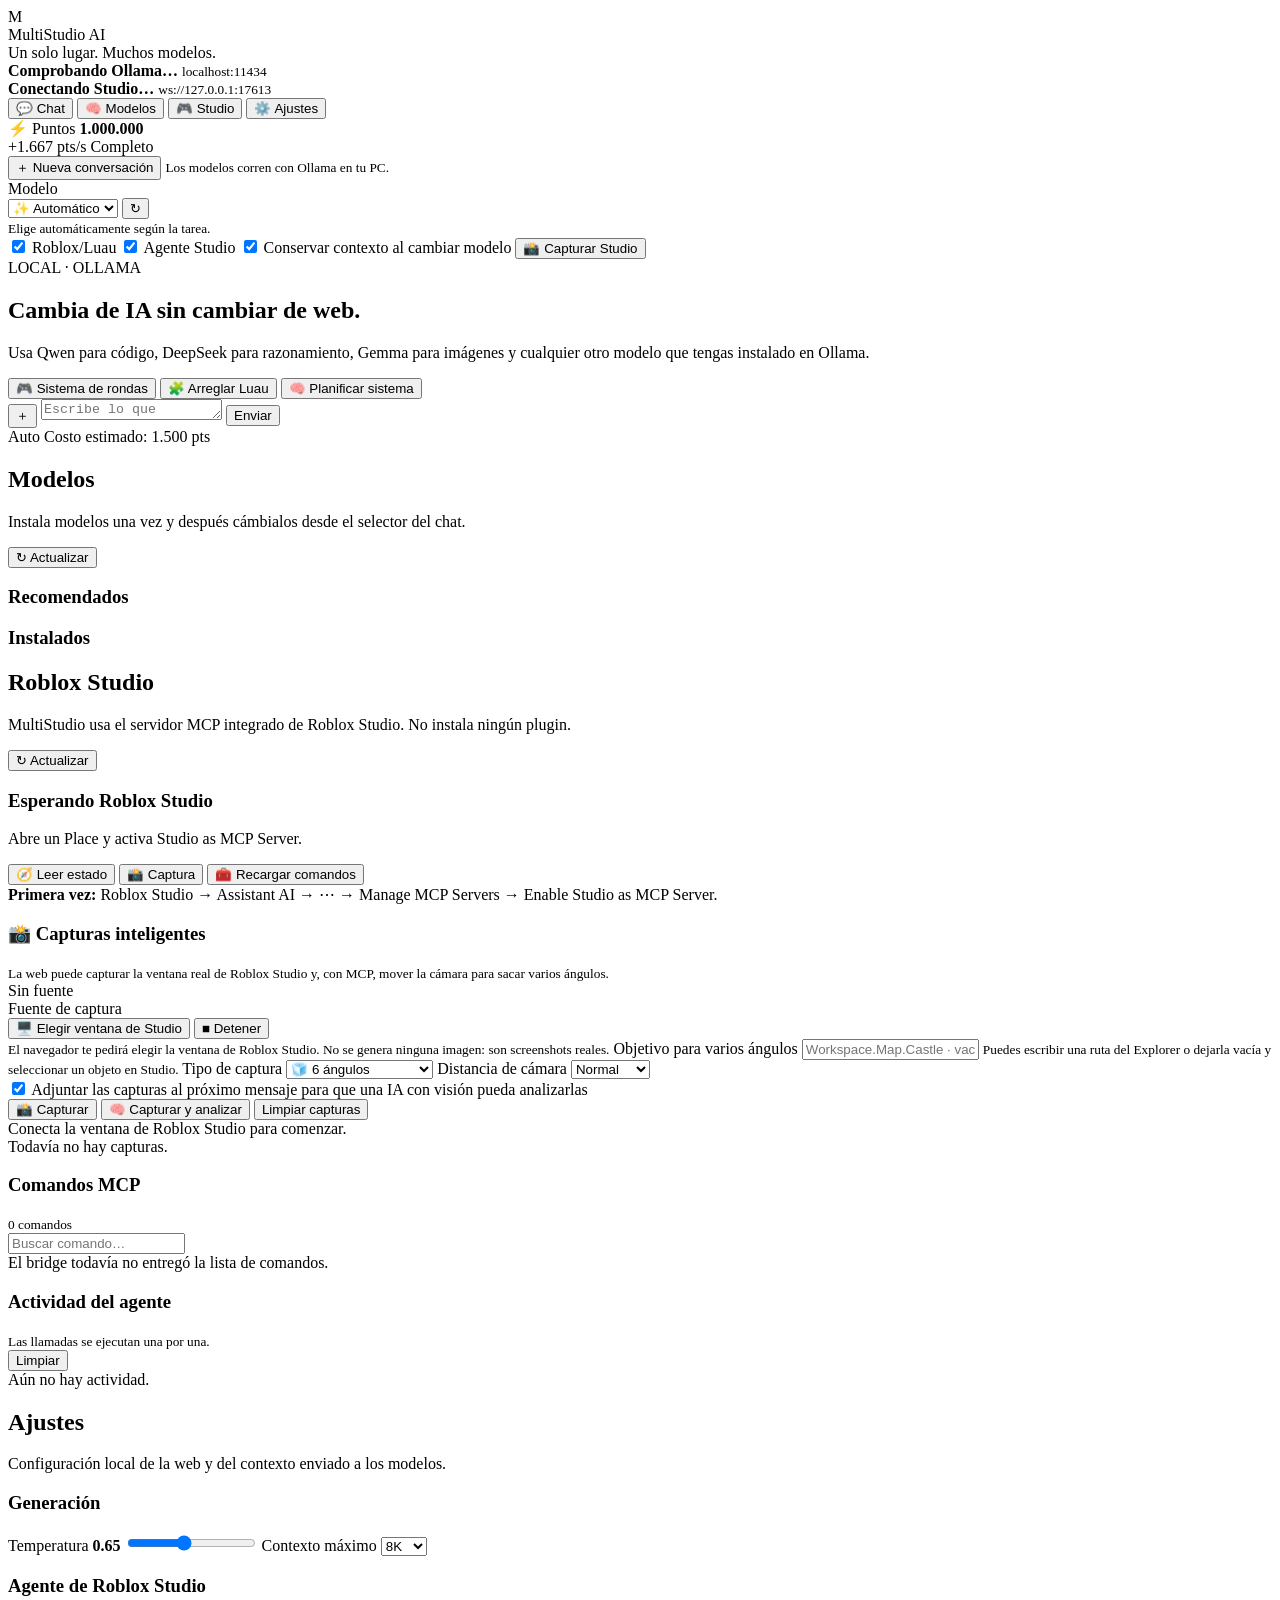
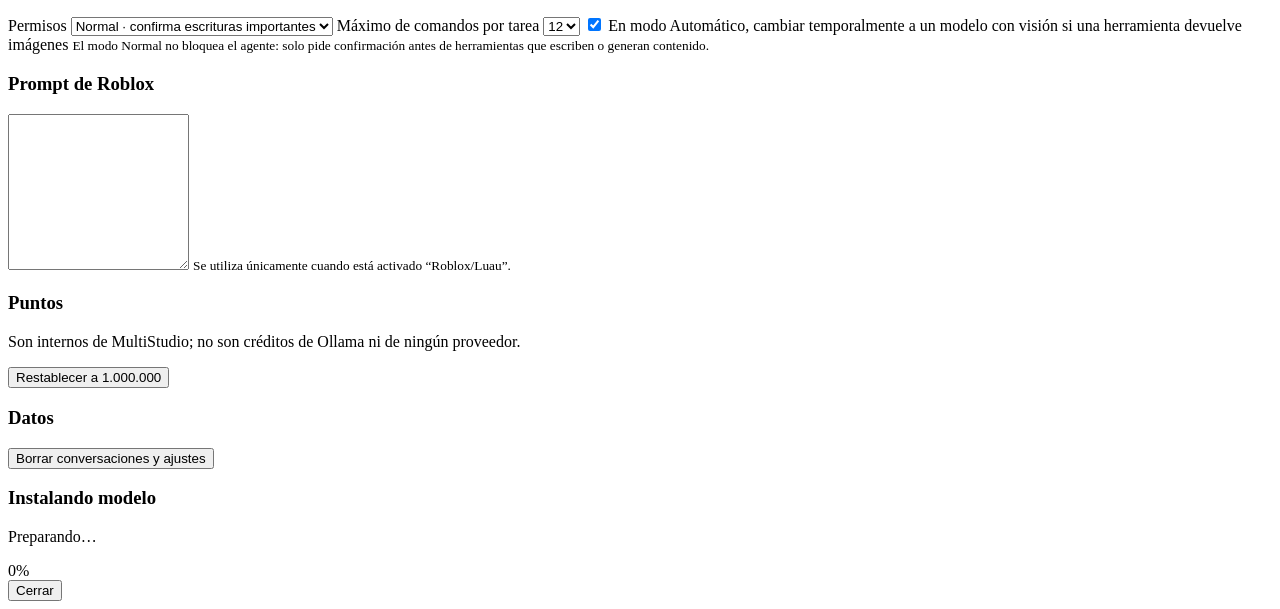
==== index.html @ 124b3314 "Add MultiStudio AI web interface" ====
<!doctype html>
<html lang="es">
<head>
  <meta charset="utf-8" />
  <meta name="viewport" content="width=device-width, initial-scale=1" />
  <meta name="theme-color" content="#111318" />
  <title>MultiStudio AI</title>
    <link rel="stylesheet" href="./styles.css" />

</head>
<body>
  <div class="app-shell">
    <aside class="sidebar">
      <div class="brand">
        <div class="brand-mark">M</div>
        <div>
          <div class="brand-name">MultiStudio AI</div>
          <div class="brand-sub">Un solo lugar. Muchos modelos.</div>
        </div>
      </div>

      <div class="status-card status-stack">
        <div class="status-row">
          <span id="ollamaDot" class="status-dot offline"></span>
          <div>
            <strong id="ollamaStatus">Comprobando Ollama…</strong>
            <small id="ollamaVersion">localhost:11434</small>
          </div>
        </div>
        <div class="status-separator"></div>
        <div class="status-row">
          <span id="studioDot" class="status-dot offline"></span>
          <div>
            <strong id="studioStatus">Conectando Studio…</strong>
            <small id="studioDetail">ws://127.0.0.1:17613</small>
          </div>
        </div>
      </div>

      <nav class="nav-tabs" aria-label="Secciones">
        <button class="nav-tab active" data-view="chat">💬 Chat</button>
        <button class="nav-tab" data-view="models">🧠 Modelos</button>
        <button class="nav-tab" data-view="studio">🎮 Studio</button>
        <button class="nav-tab" data-view="settings">⚙️ Ajustes</button>
      </nav>

      <div class="points-card">
        <div class="points-top">
          <span>⚡ Puntos</span>
          <strong id="pointsText">1.000.000</strong>
        </div>
        <div class="points-bar"><div id="pointsFill" class="points-fill"></div></div>
        <div class="points-foot">
          <span id="regenText">+1.667 pts/s</span>
          <span id="fullText">Completo</span>
        </div>
      </div>

      <div class="sidebar-foot">
        <button id="newChatBtn" class="ghost-btn">＋ Nueva conversación</button>
        <small>Los modelos corren con Ollama en tu PC.</small>
      </div>
    </aside>

    <main class="main-panel">
      <section id="chatView" class="view active">
        <header class="topbar">
          <div class="model-picker-wrap">
            <label for="modelSelect">Modelo</label>
            <div class="model-picker-line">
              <select id="modelSelect">
                <option value="__auto__">✨ Automático</option>
              </select>
              <button id="refreshModelsBtn" class="icon-btn" title="Actualizar modelos">↻</button>
            </div>
            <small id="modelHint">Elige automáticamente según la tarea.</small>
          </div>

          <div class="mode-controls">
            <label class="switch-line">
              <input id="robloxMode" type="checkbox" checked />
              <span>Roblox/Luau</span>
            </label>
            <label class="switch-line">
              <input id="studioAgentMode" type="checkbox" checked />
              <span>Agente Studio</span>
            </label>
            <label class="switch-line">
              <input id="keepContext" type="checkbox" checked />
              <span>Conservar contexto al cambiar modelo</span>
            </label>
            <button id="captureStudioBtn" class="mini-action hidden" type="button">📸 Capturar Studio</button>
          </div>
        </header>

        <div id="chatScroll" class="chat-scroll">
          <div id="welcome" class="welcome">
            <div class="hero-badge">LOCAL · OLLAMA</div>
            <h1>Cambia de IA sin cambiar de web.</h1>
            <p>Usa Qwen para código, DeepSeek para razonamiento, Gemma para imágenes y cualquier otro modelo que tengas instalado en Ollama.</p>
            <div class="quick-prompts">
              <button data-prompt="Crea un sistema de rondas en Luau para Roblox Studio y explica dónde va cada script.">🎮 Sistema de rondas</button>
              <button data-prompt="Revisa este código Luau, encuentra errores y propón una versión corregida.">🧩 Arreglar Luau</button>
              <button data-prompt="Piensa paso a paso una arquitectura segura para un sistema de tienda en Roblox.">🧠 Planificar sistema</button>
            </div>
          </div>
          <div id="messages" class="messages"></div>
        </div>

        <div class="composer-area">
          <div id="attachmentPreview" class="attachment-preview hidden"></div>
          <div class="composer">
            <button id="attachBtn" class="attach-btn" title="Adjuntar imagen o texto">＋</button>
            <input id="fileInput" type="file" accept="image/*,.txt,.lua,.luau,.js,.json,.md" multiple hidden />
            <textarea id="promptInput" rows="1" placeholder="Escribe lo que quieres hacer…"></textarea>
            <button id="sendBtn" class="send-btn">Enviar</button>
          </div>
          <div class="composer-meta">
            <span id="selectedModelMeta">Auto</span>
            <span id="requestCost">Costo estimado: 1.500 pts</span>
          </div>
        </div>
      </section>

      <section id="modelsView" class="view">
        <header class="section-header">
          <div>
            <h2>Modelos</h2>
            <p>Instala modelos una vez y después cámbialos desde el selector del chat.</p>
          </div>
          <button id="refreshModelsBtn2" class="secondary-btn">↻ Actualizar</button>
        </header>

        <div class="models-layout">
          <div>
            <h3 class="subheading">Recomendados</h3>
            <div id="recommendedModels" class="model-grid"></div>
          </div>
          <div>
            <h3 class="subheading">Instalados</h3>
            <div id="installedModels" class="installed-list"></div>
          </div>
        </div>
      </section>


      <section id="studioView" class="view">
        <header class="section-header">
          <div>
            <h2>Roblox Studio</h2>
            <p>MultiStudio usa el servidor MCP integrado de Roblox Studio. No instala ningún plugin.</p>
          </div>
          <button id="refreshStudioBtn" class="secondary-btn">↻ Actualizar</button>
        </header>

        <div class="studio-layout">
          <div class="studio-status-panel">
            <div class="studio-hero-status">
              <span id="studioHeroDot" class="status-dot offline"></span>
              <div>
                <h3 id="studioHeroTitle">Esperando Roblox Studio</h3>
                <p id="studioHeroText">Abre un Place y activa Studio as MCP Server.</p>
              </div>
            </div>
            <div class="studio-actions">
              <button id="studioStateBtn" class="secondary-btn">🧭 Leer estado</button>
              <button id="studioCaptureBtn" class="secondary-btn">📸 Captura</button>
              <button id="studioToolsBtn" class="secondary-btn">🧰 Recargar comandos</button>
            </div>
            <div class="studio-help">
              <b>Primera vez:</b> Roblox Studio → Assistant AI → ⋯ → Manage MCP Servers → Enable Studio as MCP Server.
            </div>
          </div>

          <div class="studio-capture-panel">
            <div class="studio-tools-head capture-head">
              <div>
                <h3>📸 Capturas inteligentes</h3>
                <small>La web puede capturar la ventana real de Roblox Studio y, con MCP, mover la cámara para sacar varios ángulos.</small>
              </div>
              <span id="captureSourceBadge" class="capture-badge offline">Sin fuente</span>
            </div>

            <div class="capture-controls-grid">
              <label class="field capture-field">
                <span>Fuente de captura</span>
                <div class="capture-inline-actions">
                  <button id="connectCaptureSourceBtn" class="secondary-btn" type="button">🖥️ Elegir ventana de Studio</button>
                  <button id="stopCaptureSourceBtn" class="secondary-btn hidden" type="button">■ Detener</button>
                </div>
                <small>El navegador te pedirá elegir la ventana de Roblox Studio. No se genera ninguna imagen: son screenshots reales.</small>
              </label>

              <label class="field capture-field">
                <span>Objetivo para varios ángulos</span>
                <input id="captureTarget" type="text" placeholder="Workspace.Map.Castle · vacío = selección actual" />
                <small>Puedes escribir una ruta del Explorer o dejarla vacía y seleccionar un objeto en Studio.</small>
              </label>

              <label class="field capture-field">
                <span>Tipo de captura</span>
                <select id="captureMode">
                  <option value="current">🎮 Vista actual</option>
                  <option value="front">⬆️ Frente</option>
                  <option value="four">🧭 4 lados</option>
                  <option value="six" selected>🧊 6 ángulos</option>
                  <option value="orbit8">🔄 Órbita de 8 vistas</option>
                  <option value="top">🛰️ Desde arriba</option>
                </select>
              </label>

              <label class="field capture-field">
                <span>Distancia de cámara</span>
                <select id="captureDistance">
                  <option value="0.8">Cerca</option>
                  <option value="1" selected>Normal</option>
                  <option value="1.35">Lejos</option>
                  <option value="1.8">Muy lejos</option>
                </select>
              </label>
            </div>

            <label class="switch-line capture-switch">
              <input id="attachCapturesSwitch" type="checkbox" checked />
              <span>Adjuntar las capturas al próximo mensaje para que una IA con visión pueda analizarlas</span>
            </label>

            <div class="studio-actions capture-actions">
              <button id="smartCaptureBtn" class="secondary-btn" type="button">📸 Capturar</button>
              <button id="captureAnalyzeBtn" class="primary-inline-btn" type="button">🧠 Capturar y analizar</button>
              <button id="clearCaptureGalleryBtn" class="secondary-btn" type="button">Limpiar capturas</button>
            </div>

            <div id="captureProgress" class="capture-progress">Conecta la ventana de Roblox Studio para comenzar.</div>
            <div id="captureGallery" class="capture-gallery"><div class="empty-state">Todavía no hay capturas.</div></div>
          </div>

          <div class="studio-tools-panel">
            <div class="studio-tools-head">
              <div>
                <h3>Comandos MCP</h3>
                <small id="studioToolCount">0 comandos</small>
              </div>
              <input id="studioToolFilter" type="search" placeholder="Buscar comando…" />
            </div>
            <div id="studioToolList" class="studio-tool-list">
              <div class="empty-state">El bridge todavía no entregó la lista de comandos.</div>
            </div>
          </div>

          <div class="studio-log-panel">
            <div class="studio-tools-head">
              <div>
                <h3>Actividad del agente</h3>
                <small>Las llamadas se ejecutan una por una.</small>
              </div>
              <button id="clearStudioLogBtn" class="secondary-btn">Limpiar</button>
            </div>
            <div id="studioLog" class="studio-log"><div class="log-line muted">Aún no hay actividad.</div></div>
          </div>
        </div>
      </section>

      <section id="settingsView" class="view">
        <header class="section-header">
          <div>
            <h2>Ajustes</h2>
            <p>Configuración local de la web y del contexto enviado a los modelos.</p>
          </div>
        </header>

        <div class="settings-grid">
          <div class="settings-card">
            <h3>Generación</h3>
            <label class="field">
              <span>Temperatura <b id="temperatureValue">0.65</b></span>
              <input id="temperature" type="range" min="0" max="1.5" step="0.05" value="0.65" />
            </label>
            <label class="field">
              <span>Contexto máximo</span>
              <select id="contextSize">
                <option value="4096">4K</option>
                <option value="8192" selected>8K</option>
                <option value="16384">16K</option>
                <option value="32768">32K</option>
              </select>
            </label>
          </div>

          <div class="settings-card">
            <h3>Agente de Roblox Studio</h3>
            <label class="field">
              <span>Permisos</span>
              <select id="permissionMode">
                <option value="normal">Normal · confirma escrituras importantes</option>
                <option value="autonomous">Autónomo · ejecuta sin confirmar</option>
                <option value="readonly">Solo lectura · nunca modifica Studio</option>
              </select>
            </label>
            <label class="field">
              <span>Máximo de comandos por tarea</span>
              <select id="maxToolSteps">
                <option value="8">8</option>
                <option value="12" selected>12</option>
                <option value="20">20</option>
                <option value="30">30</option>
              </select>
            </label>
            <label class="switch-line setting-switch">
              <input id="autoVisionSwitch" type="checkbox" checked />
              <span>En modo Automático, cambiar temporalmente a un modelo con visión si una herramienta devuelve imágenes</span>
            </label>
            <small>El modo Normal no bloquea el agente: solo pide confirmación antes de herramientas que escriben o generan contenido.</small>
          </div>

          <div class="settings-card">
            <h3>Prompt de Roblox</h3>
            <textarea id="systemPrompt" rows="10"></textarea>
            <small>Se utiliza únicamente cuando está activado “Roblox/Luau”.</small>
          </div>

          <div class="settings-card">
            <h3>Puntos</h3>
            <p>Son internos de MultiStudio; no son créditos de Ollama ni de ningún proveedor.</p>
            <button id="resetPointsBtn" class="secondary-btn">Restablecer a 1.000.000</button>
          </div>

          <div class="settings-card">
            <h3>Datos</h3>
            <button id="clearAllBtn" class="danger-btn">Borrar conversaciones y ajustes</button>
          </div>
        </div>
      </section>
    </main>
  </div>

  <div id="toast" class="toast" role="status"></div>
  <div id="modalBackdrop" class="modal-backdrop hidden">
    <div class="modal">
      <h3 id="modalTitle">Instalando modelo</h3>
      <p id="modalMessage">Preparando…</p>
      <div class="download-bar"><div id="downloadFill" class="download-fill"></div></div>
      <div class="download-meta"><span id="downloadStatus">0%</span><span id="downloadSize"></span></div>
      <button id="closeModalBtn" class="secondary-btn hidden">Cerrar</button>
    </div>
  </div>

    <script src="./app-core.js"></script>
  <script src="./app-agent.js"></script>

</body>
</html>
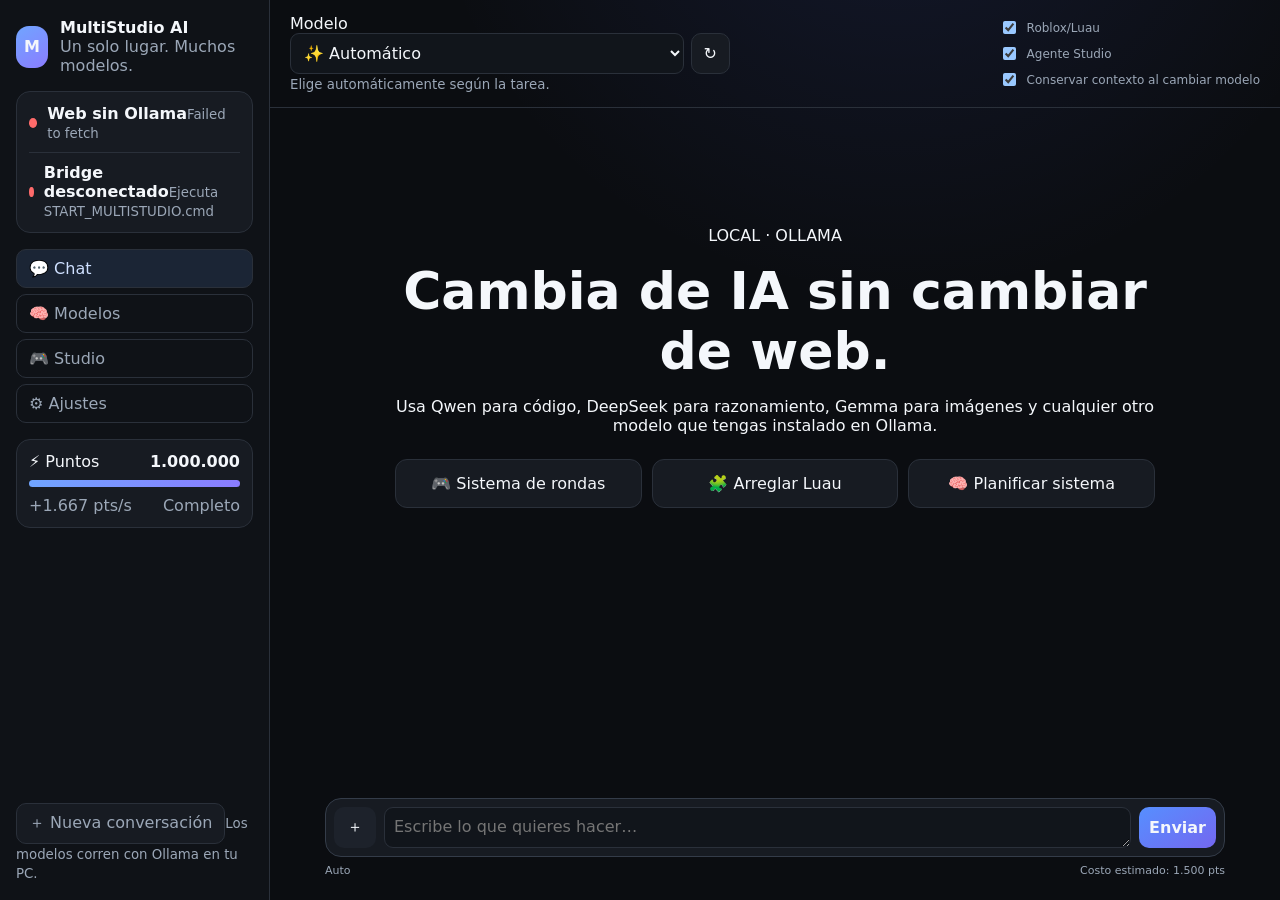
==== commit 98ccdfe8: "Wire GitHub Pages runtime files" ====
--- a/index.html
+++ b/index.html
@@ -5,348 +5,45 @@
   <meta name="viewport" content="width=device-width, initial-scale=1" />
   <meta name="theme-color" content="#111318" />
   <title>MultiStudio AI</title>
-    <link rel="stylesheet" href="./styles.css" />
-
+  <link rel="stylesheet" href="./styles.css" />
 </head>
 <body>
   <div class="app-shell">
     <aside class="sidebar">
-      <div class="brand">
-        <div class="brand-mark">M</div>
-        <div>
-          <div class="brand-name">MultiStudio AI</div>
-          <div class="brand-sub">Un solo lugar. Muchos modelos.</div>
-        </div>
+      <div class="brand"><div class="brand-mark">M</div><div><div class="brand-name">MultiStudio AI</div><div class="brand-sub">Un solo lugar. Muchos modelos.</div></div></div>
+      <div class="status-card status-stack">
+        <div class="status-row"><span id="ollamaDot" class="status-dot offline"></span><div><strong id="ollamaStatus">Comprobando Ollama…</strong><small id="ollamaVersion">localhost:11434</small></div></div>
+        <div class="status-separator"></div>
+        <div class="status-row"><span id="studioDot" class="status-dot offline"></span><div><strong id="studioStatus">Conectando Studio…</strong><small id="studioDetail">ws://127.0.0.1:17613</small></div></div>
       </div>
-
-      <div class="status-card status-stack">
-        <div class="status-row">
-          <span id="ollamaDot" class="status-dot offline"></span>
-          <div>
-            <strong id="ollamaStatus">Comprobando Ollama…</strong>
-            <small id="ollamaVersion">localhost:11434</small>
-          </div>
-        </div>
-        <div class="status-separator"></div>
-        <div class="status-row">
-          <span id="studioDot" class="status-dot offline"></span>
-          <div>
-            <strong id="studioStatus">Conectando Studio…</strong>
-            <small id="studioDetail">ws://127.0.0.1:17613</small>
-          </div>
-        </div>
-      </div>
-
-      <nav class="nav-tabs" aria-label="Secciones">
-        <button class="nav-tab active" data-view="chat">💬 Chat</button>
-        <button class="nav-tab" data-view="models">🧠 Modelos</button>
-        <button class="nav-tab" data-view="studio">🎮 Studio</button>
-        <button class="nav-tab" data-view="settings">⚙️ Ajustes</button>
-      </nav>
-
-      <div class="points-card">
-        <div class="points-top">
-          <span>⚡ Puntos</span>
-          <strong id="pointsText">1.000.000</strong>
-        </div>
-        <div class="points-bar"><div id="pointsFill" class="points-fill"></div></div>
-        <div class="points-foot">
-          <span id="regenText">+1.667 pts/s</span>
-          <span id="fullText">Completo</span>
-        </div>
-      </div>
-
-      <div class="sidebar-foot">
-        <button id="newChatBtn" class="ghost-btn">＋ Nueva conversación</button>
-        <small>Los modelos corren con Ollama en tu PC.</small>
-      </div>
+      <nav class="nav-tabs" aria-label="Secciones"><button class="nav-tab active" data-view="chat">💬 Chat</button><button class="nav-tab" data-view="models">🧠 Modelos</button><button class="nav-tab" data-view="studio">🎮 Studio</button><button class="nav-tab" data-view="settings">⚙️ Ajustes</button></nav>
+      <div class="points-card"><div class="points-top"><span>⚡ Puntos</span><strong id="pointsText">1.000.000</strong></div><div class="points-bar"><div id="pointsFill" class="points-fill"></div></div><div class="points-foot"><span id="regenText">+1.667 pts/s</span><span id="fullText">Completo</span></div></div>
+      <div class="sidebar-foot"><button id="newChatBtn" class="ghost-btn">＋ Nueva conversación</button><small>Los modelos corren con Ollama en tu PC.</small></div>
     </aside>
-
     <main class="main-panel">
       <section id="chatView" class="view active">
         <header class="topbar">
-          <div class="model-picker-wrap">
-            <label for="modelSelect">Modelo</label>
-            <div class="model-picker-line">
-              <select id="modelSelect">
-                <option value="__auto__">✨ Automático</option>
-              </select>
-              <button id="refreshModelsBtn" class="icon-btn" title="Actualizar modelos">↻</button>
-            </div>
-            <small id="modelHint">Elige automáticamente según la tarea.</small>
-          </div>
-
-          <div class="mode-controls">
-            <label class="switch-line">
-              <input id="robloxMode" type="checkbox" checked />
-              <span>Roblox/Luau</span>
-            </label>
-            <label class="switch-line">
-              <input id="studioAgentMode" type="checkbox" checked />
-              <span>Agente Studio</span>
-            </label>
-            <label class="switch-line">
-              <input id="keepContext" type="checkbox" checked />
-              <span>Conservar contexto al cambiar modelo</span>
-            </label>
-            <button id="captureStudioBtn" class="mini-action hidden" type="button">📸 Capturar Studio</button>
-          </div>
+          <div class="model-picker-wrap"><label for="modelSelect">Modelo</label><div class="model-picker-line"><select id="modelSelect"><option value="__auto__">✨ Automático</option></select><button id="refreshModelsBtn" class="icon-btn" title="Actualizar modelos">↻</button></div><small id="modelHint">Elige automáticamente según la tarea.</small></div>
+          <div class="mode-controls"><label class="switch-line"><input id="robloxMode" type="checkbox" checked /><span>Roblox/Luau</span></label><label class="switch-line"><input id="studioAgentMode" type="checkbox" checked /><span>Agente Studio</span></label><label class="switch-line"><input id="keepContext" type="checkbox" checked /><span>Conservar contexto al cambiar modelo</span></label><button id="captureStudioBtn" class="mini-action hidden" type="button">📸 Capturar Studio</button></div>
         </header>
-
-        <div id="chatScroll" class="chat-scroll">
-          <div id="welcome" class="welcome">
-            <div class="hero-badge">LOCAL · OLLAMA</div>
-            <h1>Cambia de IA sin cambiar de web.</h1>
-            <p>Usa Qwen para código, DeepSeek para razonamiento, Gemma para imágenes y cualquier otro modelo que tengas instalado en Ollama.</p>
-            <div class="quick-prompts">
-              <button data-prompt="Crea un sistema de rondas en Luau para Roblox Studio y explica dónde va cada script.">🎮 Sistema de rondas</button>
-              <button data-prompt="Revisa este código Luau, encuentra errores y propón una versión corregida.">🧩 Arreglar Luau</button>
-              <button data-prompt="Piensa paso a paso una arquitectura segura para un sistema de tienda en Roblox.">🧠 Planificar sistema</button>
-            </div>
-          </div>
-          <div id="messages" class="messages"></div>
-        </div>
-
-        <div class="composer-area">
-          <div id="attachmentPreview" class="attachment-preview hidden"></div>
-          <div class="composer">
-            <button id="attachBtn" class="attach-btn" title="Adjuntar imagen o texto">＋</button>
-            <input id="fileInput" type="file" accept="image/*,.txt,.lua,.luau,.js,.json,.md" multiple hidden />
-            <textarea id="promptInput" rows="1" placeholder="Escribe lo que quieres hacer…"></textarea>
-            <button id="sendBtn" class="send-btn">Enviar</button>
-          </div>
-          <div class="composer-meta">
-            <span id="selectedModelMeta">Auto</span>
-            <span id="requestCost">Costo estimado: 1.500 pts</span>
-          </div>
-        </div>
+        <div id="chatScroll" class="chat-scroll"><div id="welcome" class="welcome"><div class="hero-badge">LOCAL · OLLAMA</div><h1>Cambia de IA sin cambiar de web.</h1><p>Usa Qwen para código, DeepSeek para razonamiento, Gemma para imágenes y cualquier otro modelo que tengas instalado en Ollama.</p><div class="quick-prompts"><button data-prompt="Crea un sistema de rondas en Luau para Roblox Studio y explica dónde va cada script.">🎮 Sistema de rondas</button><button data-prompt="Revisa este código Luau, encuentra errores y propón una versión corregida.">🧩 Arreglar Luau</button><button data-prompt="Piensa paso a paso una arquitectura segura para un sistema de tienda en Roblox.">🧠 Planificar sistema</button></div></div><div id="messages" class="messages"></div></div>
+        <div class="composer-area"><div id="attachmentPreview" class="attachment-preview hidden"></div><div class="composer"><button id="attachBtn" class="attach-btn" title="Adjuntar imagen o texto">＋</button><input id="fileInput" type="file" accept="image/*,.txt,.lua,.luau,.js,.json,.md" multiple hidden /><textarea id="promptInput" rows="1" placeholder="Escribe lo que quieres hacer…"></textarea><button id="sendBtn" class="send-btn">Enviar</button></div><div class="composer-meta"><span id="selectedModelMeta">Auto</span><span id="requestCost">Costo estimado: 1.500 pts</span></div></div>
       </section>
-
-      <section id="modelsView" class="view">
-        <header class="section-header">
-          <div>
-            <h2>Modelos</h2>
-            <p>Instala modelos una vez y después cámbialos desde el selector del chat.</p>
-          </div>
-          <button id="refreshModelsBtn2" class="secondary-btn">↻ Actualizar</button>
-        </header>
-
-        <div class="models-layout">
-          <div>
-            <h3 class="subheading">Recomendados</h3>
-            <div id="recommendedModels" class="model-grid"></div>
-          </div>
-          <div>
-            <h3 class="subheading">Instalados</h3>
-            <div id="installedModels" class="installed-list"></div>
-          </div>
-        </div>
-      </section>
-
-
-      <section id="studioView" class="view">
-        <header class="section-header">
-          <div>
-            <h2>Roblox Studio</h2>
-            <p>MultiStudio usa el servidor MCP integrado de Roblox Studio. No instala ningún plugin.</p>
-          </div>
-          <button id="refreshStudioBtn" class="secondary-btn">↻ Actualizar</button>
-        </header>
-
-        <div class="studio-layout">
-          <div class="studio-status-panel">
-            <div class="studio-hero-status">
-              <span id="studioHeroDot" class="status-dot offline"></span>
-              <div>
-                <h3 id="studioHeroTitle">Esperando Roblox Studio</h3>
-                <p id="studioHeroText">Abre un Place y activa Studio as MCP Server.</p>
-              </div>
-            </div>
-            <div class="studio-actions">
-              <button id="studioStateBtn" class="secondary-btn">🧭 Leer estado</button>
-              <button id="studioCaptureBtn" class="secondary-btn">📸 Captura</button>
-              <button id="studioToolsBtn" class="secondary-btn">🧰 Recargar comandos</button>
-            </div>
-            <div class="studio-help">
-              <b>Primera vez:</b> Roblox Studio → Assistant AI → ⋯ → Manage MCP Servers → Enable Studio as MCP Server.
-            </div>
-          </div>
-
-          <div class="studio-capture-panel">
-            <div class="studio-tools-head capture-head">
-              <div>
-                <h3>📸 Capturas inteligentes</h3>
-                <small>La web puede capturar la ventana real de Roblox Studio y, con MCP, mover la cámara para sacar varios ángulos.</small>
-              </div>
-              <span id="captureSourceBadge" class="capture-badge offline">Sin fuente</span>
-            </div>
-
-            <div class="capture-controls-grid">
-              <label class="field capture-field">
-                <span>Fuente de captura</span>
-                <div class="capture-inline-actions">
-                  <button id="connectCaptureSourceBtn" class="secondary-btn" type="button">🖥️ Elegir ventana de Studio</button>
-                  <button id="stopCaptureSourceBtn" class="secondary-btn hidden" type="button">■ Detener</button>
-                </div>
-                <small>El navegador te pedirá elegir la ventana de Roblox Studio. No se genera ninguna imagen: son screenshots reales.</small>
-              </label>
-
-              <label class="field capture-field">
-                <span>Objetivo para varios ángulos</span>
-                <input id="captureTarget" type="text" placeholder="Workspace.Map.Castle · vacío = selección actual" />
-                <small>Puedes escribir una ruta del Explorer o dejarla vacía y seleccionar un objeto en Studio.</small>
-              </label>
-
-              <label class="field capture-field">
-                <span>Tipo de captura</span>
-                <select id="captureMode">
-                  <option value="current">🎮 Vista actual</option>
-                  <option value="front">⬆️ Frente</option>
-                  <option value="four">🧭 4 lados</option>
-                  <option value="six" selected>🧊 6 ángulos</option>
-                  <option value="orbit8">🔄 Órbita de 8 vistas</option>
-                  <option value="top">🛰️ Desde arriba</option>
-                </select>
-              </label>
-
-              <label class="field capture-field">
-                <span>Distancia de cámara</span>
-                <select id="captureDistance">
-                  <option value="0.8">Cerca</option>
-                  <option value="1" selected>Normal</option>
-                  <option value="1.35">Lejos</option>
-                  <option value="1.8">Muy lejos</option>
-                </select>
-              </label>
-            </div>
-
-            <label class="switch-line capture-switch">
-              <input id="attachCapturesSwitch" type="checkbox" checked />
-              <span>Adjuntar las capturas al próximo mensaje para que una IA con visión pueda analizarlas</span>
-            </label>
-
-            <div class="studio-actions capture-actions">
-              <button id="smartCaptureBtn" class="secondary-btn" type="button">📸 Capturar</button>
-              <button id="captureAnalyzeBtn" class="primary-inline-btn" type="button">🧠 Capturar y analizar</button>
-              <button id="clearCaptureGalleryBtn" class="secondary-btn" type="button">Limpiar capturas</button>
-            </div>
-
-            <div id="captureProgress" class="capture-progress">Conecta la ventana de Roblox Studio para comenzar.</div>
-            <div id="captureGallery" class="capture-gallery"><div class="empty-state">Todavía no hay capturas.</div></div>
-          </div>
-
-          <div class="studio-tools-panel">
-            <div class="studio-tools-head">
-              <div>
-                <h3>Comandos MCP</h3>
-                <small id="studioToolCount">0 comandos</small>
-              </div>
-              <input id="studioToolFilter" type="search" placeholder="Buscar comando…" />
-            </div>
-            <div id="studioToolList" class="studio-tool-list">
-              <div class="empty-state">El bridge todavía no entregó la lista de comandos.</div>
-            </div>
-          </div>
-
-          <div class="studio-log-panel">
-            <div class="studio-tools-head">
-              <div>
-                <h3>Actividad del agente</h3>
-                <small>Las llamadas se ejecutan una por una.</small>
-              </div>
-              <button id="clearStudioLogBtn" class="secondary-btn">Limpiar</button>
-            </div>
-            <div id="studioLog" class="studio-log"><div class="log-line muted">Aún no hay actividad.</div></div>
-          </div>
-        </div>
-      </section>
-
-      <section id="settingsView" class="view">
-        <header class="section-header">
-          <div>
-            <h2>Ajustes</h2>
-            <p>Configuración local de la web y del contexto enviado a los modelos.</p>
-          </div>
-        </header>
-
-        <div class="settings-grid">
-          <div class="settings-card">
-            <h3>Generación</h3>
-            <label class="field">
-              <span>Temperatura <b id="temperatureValue">0.65</b></span>
-              <input id="temperature" type="range" min="0" max="1.5" step="0.05" value="0.65" />
-            </label>
-            <label class="field">
-              <span>Contexto máximo</span>
-              <select id="contextSize">
-                <option value="4096">4K</option>
-                <option value="8192" selected>8K</option>
-                <option value="16384">16K</option>
-                <option value="32768">32K</option>
-              </select>
-            </label>
-          </div>
-
-          <div class="settings-card">
-            <h3>Agente de Roblox Studio</h3>
-            <label class="field">
-              <span>Permisos</span>
-              <select id="permissionMode">
-                <option value="normal">Normal · confirma escrituras importantes</option>
-                <option value="autonomous">Autónomo · ejecuta sin confirmar</option>
-                <option value="readonly">Solo lectura · nunca modifica Studio</option>
-              </select>
-            </label>
-            <label class="field">
-              <span>Máximo de comandos por tarea</span>
-              <select id="maxToolSteps">
-                <option value="8">8</option>
-                <option value="12" selected>12</option>
-                <option value="20">20</option>
-                <option value="30">30</option>
-              </select>
-            </label>
-            <label class="switch-line setting-switch">
-              <input id="autoVisionSwitch" type="checkbox" checked />
-              <span>En modo Automático, cambiar temporalmente a un modelo con visión si una herramienta devuelve imágenes</span>
-            </label>
-            <small>El modo Normal no bloquea el agente: solo pide confirmación antes de herramientas que escriben o generan contenido.</small>
-          </div>
-
-          <div class="settings-card">
-            <h3>Prompt de Roblox</h3>
-            <textarea id="systemPrompt" rows="10"></textarea>
-            <small>Se utiliza únicamente cuando está activado “Roblox/Luau”.</small>
-          </div>
-
-          <div class="settings-card">
-            <h3>Puntos</h3>
-            <p>Son internos de MultiStudio; no son créditos de Ollama ni de ningún proveedor.</p>
-            <button id="resetPointsBtn" class="secondary-btn">Restablecer a 1.000.000</button>
-          </div>
-
-          <div class="settings-card">
-            <h3>Datos</h3>
-            <button id="clearAllBtn" class="danger-btn">Borrar conversaciones y ajustes</button>
-          </div>
-        </div>
-      </section>
+      <section id="modelsView" class="view"><header class="section-header"><div><h2>Modelos</h2><p>Instala modelos una vez y después cámbialos desde el selector del chat.</p></div><button id="refreshModelsBtn2" class="secondary-btn">↻ Actualizar</button></header><div class="models-layout"><div><h3 class="subheading">Recomendados</h3><div id="recommendedModels" class="model-grid"></div></div><div><h3 class="subheading">Instalados</h3><div id="installedModels" class="installed-list"></div></div></div></section>
+      <section id="studioView" class="view"><header class="section-header"><div><h2>Roblox Studio</h2><p>MultiStudio usa el servidor MCP integrado de Roblox Studio. No instala ningún plugin.</p></div><button id="refreshStudioBtn" class="secondary-btn">↻ Actualizar</button></header><div class="studio-layout">
+        <div class="studio-status-panel"><div class="studio-hero-status"><span id="studioHeroDot" class="status-dot offline"></span><div><h3 id="studioHeroTitle">Esperando Roblox Studio</h3><p id="studioHeroText">Abre un Place y activa Studio as MCP Server.</p></div></div><div class="studio-actions"><button id="studioStateBtn" class="secondary-btn">🧭 Leer estado</button><button id="studioCaptureBtn" class="secondary-btn">📸 Captura</button><button id="studioToolsBtn" class="secondary-btn">🧰 Recargar comandos</button></div><div class="studio-help"><b>Primera vez:</b> Roblox Studio → Assistant AI → ⋯ → Manage MCP Servers → Enable Studio as MCP Server.</div></div>
+        <div class="studio-capture-panel"><div class="studio-tools-head capture-head"><div><h3>📸 Capturas inteligentes</h3><small>La web puede capturar la ventana real de Roblox Studio y, con MCP, mover la cámara para sacar varios ángulos.</small></div><span id="captureSourceBadge" class="capture-badge offline">Sin fuente</span></div><div class="capture-controls-grid"><label class="field capture-field"><span>Fuente de captura</span><div class="capture-inline-actions"><button id="connectCaptureSourceBtn" class="secondary-btn" type="button">🖥️ Elegir ventana de Studio</button><button id="stopCaptureSourceBtn" class="secondary-btn hidden" type="button">■ Detener</button></div><small>El navegador te pedirá elegir la ventana de Roblox Studio. No se genera ninguna imagen: son screenshots reales.</small></label><label class="field capture-field"><span>Objetivo para varios ángulos</span><input id="captureTarget" type="text" placeholder="Workspace.Map.Castle · vacío = selección actual" /><small>Puedes escribir una ruta del Explorer o dejarla vacía y seleccionar un objeto en Studio.</small></label><label class="field capture-field"><span>Tipo de captura</span><select id="captureMode"><option value="current">🎮 Vista actual</option><option value="front">⬆️ Frente</option><option value="four">🧭 4 lados</option><option value="six" selected>🧊 6 ángulos</option><option value="orbit8">🔄 Órbita de 8 vistas</option><option value="top">🛰️ Desde arriba</option></select></label><label class="field capture-field"><span>Distancia de cámara</span><select id="captureDistance"><option value="0.8">Cerca</option><option value="1" selected>Normal</option><option value="1.35">Lejos</option><option value="1.8">Muy lejos</option></select></label></div><label class="switch-line capture-switch"><input id="attachCapturesSwitch" type="checkbox" checked /><span>Adjuntar las capturas al próximo mensaje para que una IA con visión pueda analizarlas</span></label><div class="studio-actions capture-actions"><button id="smartCaptureBtn" class="secondary-btn" type="button">📸 Capturar</button><button id="captureAnalyzeBtn" class="primary-inline-btn" type="button">🧠 Capturar y analizar</button><button id="clearCaptureGalleryBtn" class="secondary-btn" type="button">Limpiar capturas</button></div><div id="captureProgress" class="capture-progress">Conecta la ventana de Roblox Studio para comenzar.</div><div id="captureGallery" class="capture-gallery"><div class="empty-state">Todavía no hay capturas.</div></div></div>
+        <div class="studio-tools-panel"><div class="studio-tools-head"><div><h3>Comandos MCP</h3><small id="studioToolCount">0 comandos</small></div><input id="studioToolFilter" type="search" placeholder="Buscar comando…" /></div><div id="studioToolList" class="studio-tool-list"><div class="empty-state">El bridge todavía no entregó la lista de comandos.</div></div></div>
+        <div class="studio-log-panel"><div class="studio-tools-head"><div><h3>Actividad del agente</h3><small>Las llamadas se ejecutan una por una.</small></div><button id="clearStudioLogBtn" class="secondary-btn">Limpiar</button></div><div id="studioLog" class="studio-log"><div class="log-line muted">Aún no hay actividad.</div></div></div>
+      </div></section>
+      <section id="settingsView" class="view"><header class="section-header"><div><h2>Ajustes</h2><p>Configuración local de la web y del contexto enviado a los modelos.</p></div></header><div class="settings-grid"><div class="settings-card"><h3>Generación</h3><label class="field"><span>Temperatura <b id="temperatureValue">0.65</b></span><input id="temperature" type="range" min="0" max="1.5" step="0.05" value="0.65" /></label><label class="field"><span>Contexto máximo</span><select id="contextSize"><option value="4096">4K</option><option value="8192" selected>8K</option><option value="16384">16K</option><option value="32768">32K</option></select></label></div><div class="settings-card"><h3>Agente de Roblox Studio</h3><label class="field"><span>Permisos</span><select id="permissionMode"><option value="normal">Normal · confirma escrituras importantes</option><option value="autonomous">Autónomo · ejecuta sin confirmar</option><option value="readonly">Solo lectura · nunca modifica Studio</option></select></label><label class="field"><span>Máximo de comandos por tarea</span><select id="maxToolSteps"><option value="8">8</option><option value="12" selected>12</option><option value="20">20</option><option value="30">30</option></select></label><label class="switch-line setting-switch"><input id="autoVisionSwitch" type="checkbox" checked /><span>En modo Automático, cambiar temporalmente a un modelo con visión si una herramienta devuelve imágenes</span></label></div><div class="settings-card"><h3>Prompt de Roblox</h3><textarea id="systemPrompt" rows="10"></textarea></div><div class="settings-card"><h3>Puntos</h3><p>Son internos de MultiStudio; no son créditos de Ollama ni de ningún proveedor.</p><button id="resetPointsBtn" class="secondary-btn">Restablecer a 1.000.000</button></div><div class="settings-card"><h3>Datos</h3><button id="clearAllBtn" class="danger-btn">Borrar conversaciones y ajustes</button></div></div></section>
     </main>
   </div>
-
   <div id="toast" class="toast" role="status"></div>
-  <div id="modalBackdrop" class="modal-backdrop hidden">
-    <div class="modal">
-      <h3 id="modalTitle">Instalando modelo</h3>
-      <p id="modalMessage">Preparando…</p>
-      <div class="download-bar"><div id="downloadFill" class="download-fill"></div></div>
-      <div class="download-meta"><span id="downloadStatus">0%</span><span id="downloadSize"></span></div>
-      <button id="closeModalBtn" class="secondary-btn hidden">Cerrar</button>
-    </div>
-  </div>
-
-    <script src="./app-core.js"></script>
+  <div id="modalBackdrop" class="modal-backdrop hidden"><div class="modal"><h3 id="modalTitle">Instalando modelo</h3><p id="modalMessage">Preparando…</p><div class="download-bar"><div id="downloadFill" class="download-fill"></div></div><div class="download-meta"><span id="downloadStatus">0%</span><span id="downloadSize"></span></div><button id="closeModalBtn" class="secondary-btn hidden">Cerrar</button></div></div>
+  <script src="./app-core-1.js"></script>
+  <script src="./app-core-2.js"></script>
+  <script src="./app-core-3.js"></script>
   <script src="./app-agent.js"></script>
-
 </body>
 </html>
--- a/styles.css
+++ b/styles.css
@@ -0,0 +1 @@
+:root{color-scheme:dark;--bg:#0b0d11;--panel:#11141a;--panel2:#171b22;--border:#2a303a;--text:#f4f7fb;--muted:#9ba7b7;--accent:#70a5ff;--green:#52d273;--red:#ff6b6b}*{box-sizing:border-box}html,body{height:100%}body{margin:0;background:radial-gradient(circle at 70% -20%,rgba(84,111,255,.12),transparent 34%),var(--bg);color:var(--text);font-family:Inter,system-ui,sans-serif;overflow:hidden}button,select,textarea,input{font:inherit;color:inherit}.app-shell{height:100vh;display:grid;grid-template-columns:270px minmax(0,1fr)}.sidebar{background:#0f1217;border-right:1px solid var(--border);padding:18px 16px;display:flex;flex-direction:column;gap:16px}.brand{display:flex;align-items:center;gap:12px}.brand-mark{width:42px;height:42px;border-radius:13px;display:grid;place-items:center;font-weight:900;background:linear-gradient(145deg,#70a5ff,#8b7cff)}.brand-name{font-weight:800}.brand-sub,.status-row small,.points-foot,.sidebar-foot,.model-role,.section-header p,small{color:var(--muted)}.status-card,.points-card,.model-card,.studio-status-panel,.studio-capture-panel,.studio-tools-panel,.studio-log-panel,.settings-card{border:1px solid var(--border);border-radius:14px;background:var(--panel2);padding:12px}.status-row{display:flex;gap:10px;align-items:center}.status-separator{height:1px;background:var(--border);margin:10px 0}.status-dot{width:10px;height:10px;border-radius:50%;background:var(--red)}.status-dot.online{background:var(--green);box-shadow:0 0 12px rgba(82,210,115,.6)}.status-dot.warning{background:#f4c95d}.nav-tabs{display:grid;gap:6px}.nav-tab,.ghost-btn,.secondary-btn,.icon-btn,.danger-btn,.mini-action,.primary-inline-btn{border:1px solid var(--border);background:var(--panel2);border-radius:10px;padding:9px 12px;cursor:pointer}.nav-tab{text-align:left;color:var(--muted);background:transparent}.nav-tab.active{background:rgba(112,165,255,.13);color:#cfe0ff}.points-top,.points-foot{display:flex;justify-content:space-between}.points-bar{height:7px;background:#252b35;border-radius:99px;overflow:hidden;margin:9px 0}.points-fill{height:100%;background:linear-gradient(90deg,#70a5ff,#8b7cff)}.sidebar-foot{margin-top:auto}.main-panel{min-width:0}.view{height:100%;display:none}.view.active{display:flex;flex-direction:column}.topbar,.section-header{border-bottom:1px solid var(--border);padding:14px 20px;display:flex;justify-content:space-between;align-items:center;gap:20px}.model-picker-wrap{min-width:min(440px,52vw)}.model-picker-line{display:flex;gap:7px}select,input,textarea{background:#11151b;border:1px solid var(--border);border-radius:9px;padding:9px}.model-picker-line select{flex:1}.mode-controls{display:grid;gap:7px}.switch-line{display:flex;gap:8px;align-items:center;color:var(--muted);font-size:12px}.chat-scroll{flex:1;overflow:auto;padding:28px max(24px,calc((100vw - 1170px)/2))}.welcome{max-width:760px;margin:10vh auto 0;text-align:center}.welcome h1{font-size:clamp(32px,5vw,52px);margin:16px 0 10px}.quick-prompts{display:grid;grid-template-columns:repeat(3,1fr);gap:10px;margin-top:24px}.quick-prompts button{background:var(--panel2);border:1px solid var(--border);border-radius:12px;padding:14px}.messages{max-width:900px;margin:auto;display:grid;gap:16px}.message{display:grid;grid-template-columns:34px 1fr;gap:10px}.avatar{width:34px;height:34px;border-radius:10px;display:grid;place-items:center;background:#1d222b}.message-body{line-height:1.6}.message-body pre{background:#090b0f;border:1px solid var(--border);border-radius:10px;padding:12px;overflow:auto}.composer-area{padding:10px max(24px,calc((100vw - 1170px)/2)) 16px}.composer{max-width:900px;margin:auto;display:grid;grid-template-columns:42px 1fr auto;gap:8px;border:1px solid #343c49;border-radius:16px;background:var(--panel2);padding:8px}.attach-btn,.send-btn{border:0;border-radius:10px;padding:10px;background:#1d222b}.send-btn{background:linear-gradient(145deg,#568fff,#7467f0);font-weight:800}.composer-meta{max-width:900px;margin:7px auto;color:var(--muted);display:flex;justify-content:space-between;font-size:11px}.models-layout,.settings-grid,.studio-layout{overflow:auto;padding:24px 28px 50px}.model-grid{display:grid;grid-template-columns:repeat(auto-fill,minmax(260px,1fr));gap:12px}.installed-row{display:grid;grid-template-columns:1fr auto auto;gap:8px;align-items:center;padding:10px;border-bottom:1px solid var(--border)}.studio-layout{display:grid;gap:14px}.studio-actions,.capture-inline-actions,.capture-actions{display:flex;flex-wrap:wrap;gap:8px;margin-top:12px}.studio-tools-head,.studio-hero-status{display:flex;justify-content:space-between;align-items:center;gap:12px}.studio-tool-list,.capture-gallery{display:grid;grid-template-columns:repeat(auto-fill,minmax(220px,1fr));gap:9px}.studio-tool-card,.capture-shot{border:1px solid var(--border);background:#11151b;border-radius:10px;padding:10px}.capture-shot img{width:100%;aspect-ratio:16/9;object-fit:cover;border-radius:8px}.capture-controls-grid{display:grid;grid-template-columns:repeat(2,1fr);gap:11px}.capture-field{display:block}.capture-field span{display:block;margin-bottom:6px}.capture-progress{margin-top:10px;color:var(--muted)}.studio-log{display:grid;gap:6px;max-height:260px;overflow:auto;font-family:monospace;font-size:11px}.log-line{padding:6px 8px;background:#101318;border-radius:8px}.hidden{display:none!important}.toast{position:fixed;right:18px;bottom:18px;background:#1d222b;border:1px solid var(--border);padding:10px 14px;border-radius:10px;opacity:0;pointer-events:none}.toast.show{opacity:1}.toast.error{border-color:#ff6b6b}.modal-backdrop{position:fixed;inset:0;background:rgba(0,0,0,.6);display:grid;place-items:center}.modal{width:min(460px,90vw);background:#11141a;border:1px solid var(--border);border-radius:14px;padding:20px}.download-bar{height:7px;background:#252b35;border-radius:99px;overflow:hidden}.download-fill{height:100%;background:#70a5ff}.download-meta{display:flex;justify-content:space-between;color:var(--muted);font-size:12px}@media(max-width:800px){body{overflow:auto}.app-shell{grid-template-columns:1fr;height:auto}.sidebar{position:relative}.quick-prompts,.capture-controls-grid{grid-template-columns:1fr}.topbar{align-items:flex-start;flex-direction:column}.model-picker-wrap{min-width:100%}}
